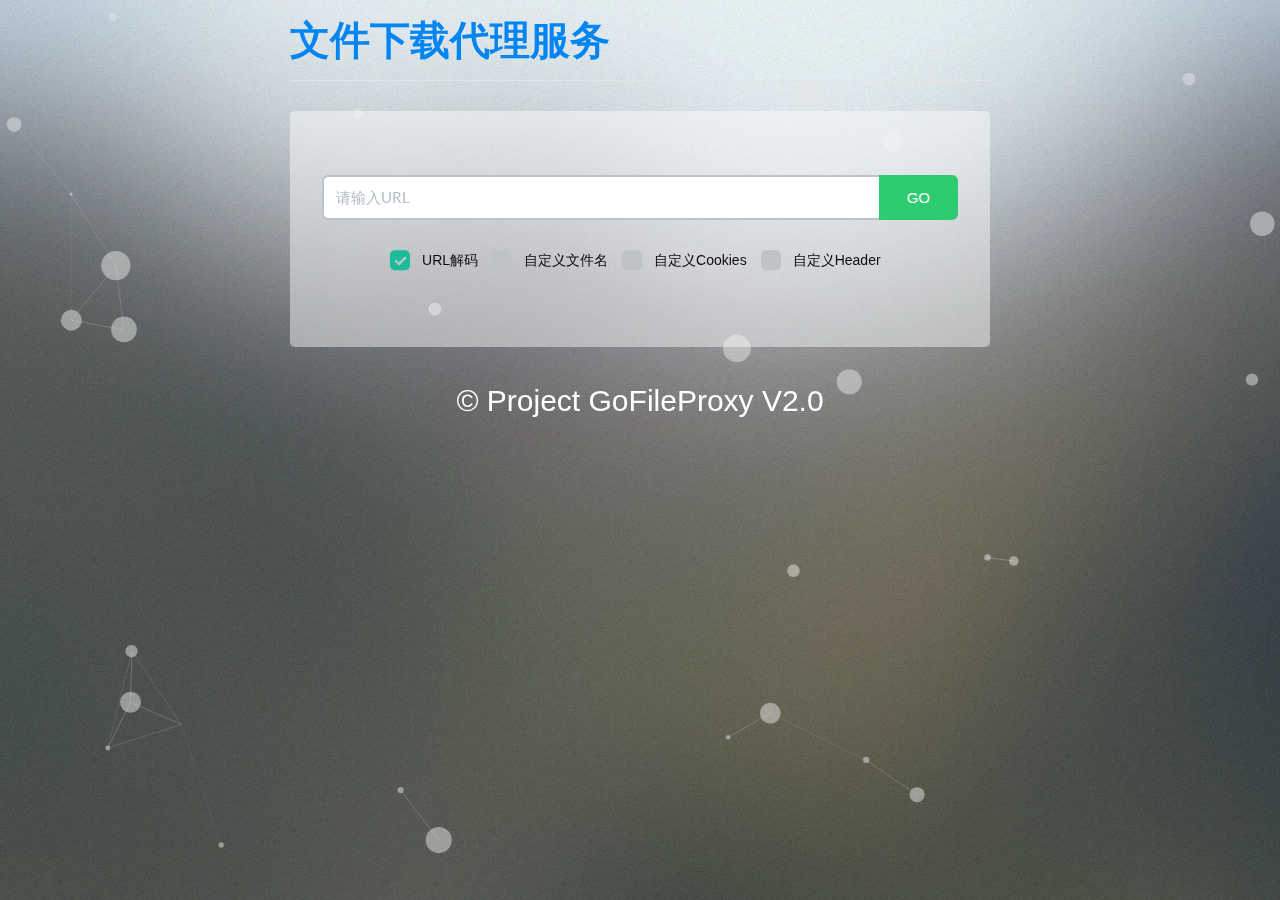
==== www/index.html @ a2aefd6e "first" ====
<!DOCTYPE html>
<html lang="zh">
<head>
<meta charset="UTF-8">
<meta http-equiv="X-UA-Compatible" content="IE=edge,chrome=1"> 
<meta name="viewport" content="width=device-width, initial-scale=1.0">
<title>文件下载代理服务</title>
<link type="favicon" rel="shortcut icon" href="favicon.ico" />

<!-- Loading Bootstrap -->
<link href="css/bootstrap.min.css" rel="stylesheet">
<!-- Loading Flat UI Pro -->
<link href="css/flat-ui.min.css" rel="stylesheet">
<link href="css/style.css" rel="stylesheet">
<!-- Loading jquery -->
<script src="js/jquery-1.11.0.min.js" type="text/javascript"></script>
<script>
	String.prototype.startWith = function(str) {     
		var reg = new RegExp("^"+str);     
		return reg.test(this);        
	}
	String.prototype.endWith = function(str) {     
		var reg = new RegExp(str + "$");     
		return reg.test(this);        
	}
	function isEmpty(obj){
		if(typeof obj == "undefined" || obj == null || obj == ""){
			return true;
		}else{
			return false;
		}
	}

	headerData2Json = function() {
		var json = [];
		$("#mytable > tbody").find("tr").each(function() {
			var tdArr = $(this).children();
			var key = tdArr.eq(0).find('input').val();
			var value = tdArr.eq(1).find('input').val();

       		var j = {};
			if (!isEmpty(key) && !isEmpty(value)) {
				j[key] = value;
				json.push(j);
			}
		});
		return JSON.stringify(json);
	}

	getToken = function(url, name, cookie, header, callback) {
		var postdata = {}

		postdata.url = url;
		if (!isEmpty(name))
			postdata.filename = name;
		if (!isEmpty(cookie))
			postdata.cookie = cookie;	
		if (!isEmpty(header) && header != "[]")
			postdata.headers = header;	

		postdata.urldecode = $('#checkbox-urldecode').prop('checked');
  		$.ajax({
			url: '/api/getToken',
			type: 'POST',
			data: JSON.stringify(postdata),
			async: false,
			success: function (json) {
				if (json.code != 0) { //出错的时候
					callback.error(json.message);
				} else { 
					callback.success(json);
				}
			},
			error: function (data) {
				callback.error("服务器内部错误");
			}
    	});
  	}

	showFailed = function(msg) {
		$('#alert-failed').show(400);
		$('#failed-msg').text(msg);
		setTimeout("$('#alert-failed').hide(400)","2000");
  	}
</script>
</head>
<body>
	<div id="box"></div>
	<div class="container">
	<div class="header clearfix">
	  <h3 class="title">文件下载代理服务</h3>
	</div>

	<div class="jumbotron">
		<div class="form-group form-group-search">
		  <div class="input-group">
		  	<input type="search" class="form-control" id="search" placeholder="请输入URL">
		    <span id="query-btn" class="input-group-addon search-btn btn btn-success">GO</span>
			</div>
		</div>

		<div id="alert-failed" class="alert alert-danger">
			<strong id="failed-msg"></strong>
		</div>

		<div id="result-info" class="alert alert-success">
			<strong>下载地址: </strong><a target="_blank" id="result-url"></a><br/>
			<strong>创建时间: </strong><b id="result-create"></b><br/>
			<strong>过期时间: </strong><b id="result-expire"></b>
		</div>

		<div id="check-group">
			<label class="checkbox" for="checkbox-urldecode">
					<input type="checkbox" value="" id="checkbox-urldecode" data-toggle="checkbox" class="custom-checkbox"><span class="icons"><span class="icon-unchecked"></span><span class="icon-checked"></span></span>
					URL解码
			</label>&nbsp;&nbsp;
			<label class="checkbox" for="checkbox-name">
					<input type="checkbox" value="" id="checkbox-name" data-toggle="checkbox" class="custom-checkbox"><span class="icons"><span class="icon-unchecked"></span><span class="icon-checked"></span></span>
					自定义文件名
			</label>&nbsp;&nbsp;
			<label class="checkbox" for="checkbox-cookie">
					<input type="checkbox" value="" id="checkbox-cookie" data-toggle="checkbox" class="custom-checkbox"><span class="icons"><span class="icon-unchecked"></span><span class="icon-checked"></span></span>
					自定义Cookies
			</label>&nbsp;&nbsp;
			<label class="checkbox" for="checkbox-header">
					<input type="checkbox" value="" id="checkbox-header" data-toggle="checkbox" class="custom-checkbox"><span class="icons"><span class="icon-unchecked"></span><span class="icon-checked"></span></span>
					自定义Header
			</label>&nbsp;&nbsp;
			
		</div>

		<div id="input-group-custom">
			<input type="search" class="form-control" id="input-name" placeholder="请输入自定义文件名">
			<input type="search" class="form-control" id="input-cookie" placeholder="请输入自定义Cookies">
		</div>

		<div id="custom-header-group" class="row">
			<div class="col-md-12" style="padding:2em 0;">
				<div class="table-responsive">
					<table class="table table-bordered table-striped" id="mytable">
						<thead>
							<tr>
							<th>自定义HEADER键</th>
							<th>自定义HEADER值</th>
							</tr>
						</thead>
						<tbody>
						</tbody>
					</table>
				</div>
			</div>
			<div class="col-md-12"  style="padding-bottom:2em;">
				<button class="btn btn-info" id="add"></i>添加自定义HEADER</button>
			</div>
		</div>
		<!--<div id="detail">
			
		</div> -->
	</div>
	<script>
	$(document).ready(function () {
		$('#input-group-custom > input').hide();
		$('#checkbox-urldecode').prop("checked",true);

		$('#query-btn').click(function() {
			var url = $('#search').val();
			if (url == "" || url == "http://" || url == "https://") {
				showFailed("请输入URL！");
				return;
			}

			if (!url.startsWith("http://") && !url.startsWith("https://")) {
				showFailed("请输入正确的URL！ URL以 \"http://\" 或 \"https://\" 开头");
				return;
			}

			$('#result-info').hide('500');
			
			var name = "";
			var cookie = "";
			var header = "";
			if ($('#checkbox-name').prop('checked')) {
				var text = $('#input-name').val()
				if (isEmpty(text)) {
					$('#checkbox-name').prop('checked', false);
					$('#checkbox-name').trigger("change");
				} else
					name = text;

			} else {
				var a = url.lastIndexOf('/');
				if (a != -1 && url.indexOf('.', a) != -1)
					name = url.substring(a + 1, url.length);
			}


			if ($('#checkbox-cookie').prop('checked')) {
				var text = $('#input-cookie').val()
				if (isEmpty(text)) {
					$('#checkbox-cookie').prop('checked', false);
					$('#checkbox-cookie').trigger("change");
				} else
					cookie = text;

			}

			if ($('#checkbox-header').prop('checked')) {
				var headers = headerData2Json();
				if (isEmpty(headers) || headers == "[]") {
					$('#checkbox-header').prop('checked', false);
					$('#checkbox-header').trigger("change");
				} else
					header = headers;

			}

			getToken(url, name, $('#input-cookie').val(), headerData2Json(), {
				success: function(result) {
					console.log(result);
					//window.open("/api/proxy.do?token=" + result);
					$('#result-info').show('500');

					var url = window.location.protocol+"//"+window.location.host+"/api/download/"+result.token;
					var fn = result.data.FileName;
					console.log("fn -> " + fn);
					$('#result-url').attr('href', url);
					$('#result-url').text(url);

					ts2Date = function(timestamp) {
						d = new Date(timestamp * 1000);
						return d.toLocaleDateString().replace(/\//g, "-") + " " + d.toTimeString().substr(0, 8);
					}

					$('#result-create').text(ts2Date(result.data.StartTimeStamp));
					$('#result-expire').text(ts2Date(result.data.ExpireTimeStamp));
					
		  		}, 
		  		error: function(msg) {
		  			showFailed(msg);
		  		}
			});
		});
		$('#checkbox-name').change(function() {
			var checked = $(this).prop('checked');
			if (checked) {
				$('#input-name').show();
			} else {
				$('#input-name').hide();
			}
		});
		$('#checkbox-cookie').change(function() {
			var checked = $(this).prop('checked');
			if (checked) {
				$('#input-cookie').show();
			} else {
				$('#input-cookie').hide();
			}
		});
		$('#checkbox-header').change(function() {
			var checked = $(this).prop('checked');
			if (checked) {
				$('#custom-header-group').show();
			} else {
				$('#custom-header-group').hide();
			}
		});
	});
	</script>
	<!-- particle scripts -->
	<script src="js/particles.js"></script>
	<script src="js/app.js"></script>
	<!--<script src="https://cdn.bootcss.com/flat-ui/2.2.2/js/flat-ui.min.js" type="text/javascript"></script>-->
	
	<script type="text/javascript" src="js/bootstable.js"></script>
	<script type="text/javascript">
		$('#mytable').SetEditable({
			$addButton: $('#add')
		});
	</script>
  <p class="lead copyright">Project GoFileProxy V2.0</p>
</div>
</body>
</html>
---- www/css/style.css ----
﻿/* Space out content a bit */

body {
  padding-top: 20px;
  padding-bottom: 20px;
  color: #0c0c0c;
  font-weight: 500;
  font-size: 1.05em;
  font-family: "Microsoft YaHei","Segoe UI", "Lucida Grande", Helvetica, Arial,sans-serif, FreeSans, Arimo;
}
#box {
  width: 100%; 
  height: 100%; 
  position: fixed; 
  top: 0; 
  left: 0; 
  right: 0; 
  bottom: 0; 
  z-index: -1;
  background-attachment: fixed,             fixed;
  background-image: url("../img/overlay.png"), url("../img/bg.jpg");
  background-size: auto,              cover;
}
a{text-decoration: none;outline: none;
/*a:hover,a:focus{color:#74777b;}*/
}

/* Everything but the jumbotron gets side spacing for mobile first views */

.header, .marketing, .footer {
  padding-right: 15px;
  padding-left: 15px;
}

/* Custom page header */

.header {
  padding-bottom: 20px;
  border-bottom: 1px solid #e5e5e5;
}

/* Make the masthead heading the same height as the navigation */

.header h3 {
  margin-top: 0;
  margin-bottom: 0;
  line-height: 40px;
}

/* Custom page footer */

.footer {
  padding-top: 19px;
  color: #777;
  border-top: 1px solid #0285f0;
}

/* Customize container */

@media (min-width: 768px) {
  .container {
    max-width: 730px;
  }
}
.container-narrow > hr {
  margin: 30px 0;
}

/* Main marketing message and sign up button */

.jumbotron {
  text-align: center;
  background: rgba(255,255,255,0.45);
  /*box-shadow: #fff 0px 0px 30px 0px ;*/
}

.jumbotron p {
  color: #0285f0;
}

p.jumbotron > a {
  color: #0285f0;
}


/* Supporting marketing content */

.marketing {
  margin: 40px 0;
}
.marketing p + h4 {
  margin-top: 28px;
}

/* Responsive: Portrait tablets and up */

@media screen and (min-width: 768px) {
  /* Remove the padding we set earlier */
  .header, .marketing, .footer {
    padding-right: 0;
    padding-left: 0;
  }
  /* Space out the masthead */
  .header {
    margin-bottom: 30px;
  }
  /* Remove the bottom border on the jumbotron for visual effect */
  .jumbotron {
    border-bottom: 0;
  }
}

.form-group-search{
  position: relative;
}

.search-result {
  width: 360px;
  border: 1px solid #A4A4A4;
  position: absolute;
  top: 117px;
  left: 0px;
  background: #fff;
  z-index: 1;
}
.search-result h4 {
  color: #fff;
  background: #5cb85c;
  padding: 4px 10px;
  margin: 0;
  font-size: 14px;
}
.search-result ul{
  padding: 0px;
  list-style: none;
}
.search-result li {
  border-bottom: 1px solid #A4A4A4;
}
.search-result li:last-of-type {
  border: 0 none;
}
.search-result li a {
  display: block;
  padding: 6px 10px;
  font-size: 12px;
  color: #0285f0;
}
mark{
  color: #337ab7;
  font-size: 16px;
  font-weight: bold;
}
.search-result li a:hover {
  background: #ccc;
  color: #0285f0;
}
.search-result ul {
  margin: 0;
}
.lead {
  text-align: center;
}
#ip-wrapper {
  padding-top: 45px;
}

.search-btn{
    padding-left: 26px; 
    padding-right: 26px;
    cursor: pointer;
    margin-left: -2px;
    background-color: #2ecc71;
    border-color: #2ecc71;
}
#search {
  height: 45px;
}
code {
    padding: 2px 4px;
    color: #d14;
    background-color: #f7f7f9;
    border: 1px solid #e1e1e8;
    font-family: "Microsoft YaHei","Segoe UI", "Lucida Grande", Helvetica, Arial,sans-serif, FreeSans, Arimo;
}
a {
  color: #0285f0;
}
a:hover {
  color: #045AFF;
}

.copyright {
  color: #fff;
}
.copyright:before {
  content: "© ";
}
.title {
  color: #0285f0;
}
#detail {
  margin-top: 30px;
}
#detail > p {
  text-align: left;
}
#custom-header-group {
  display:none;
}
#input-group-custom > input {
  margin-top: 15px;
  display:none;
}

#alert-failed {
  display: none;
}

#result-info {
  display: none;
  text-align: left;
}
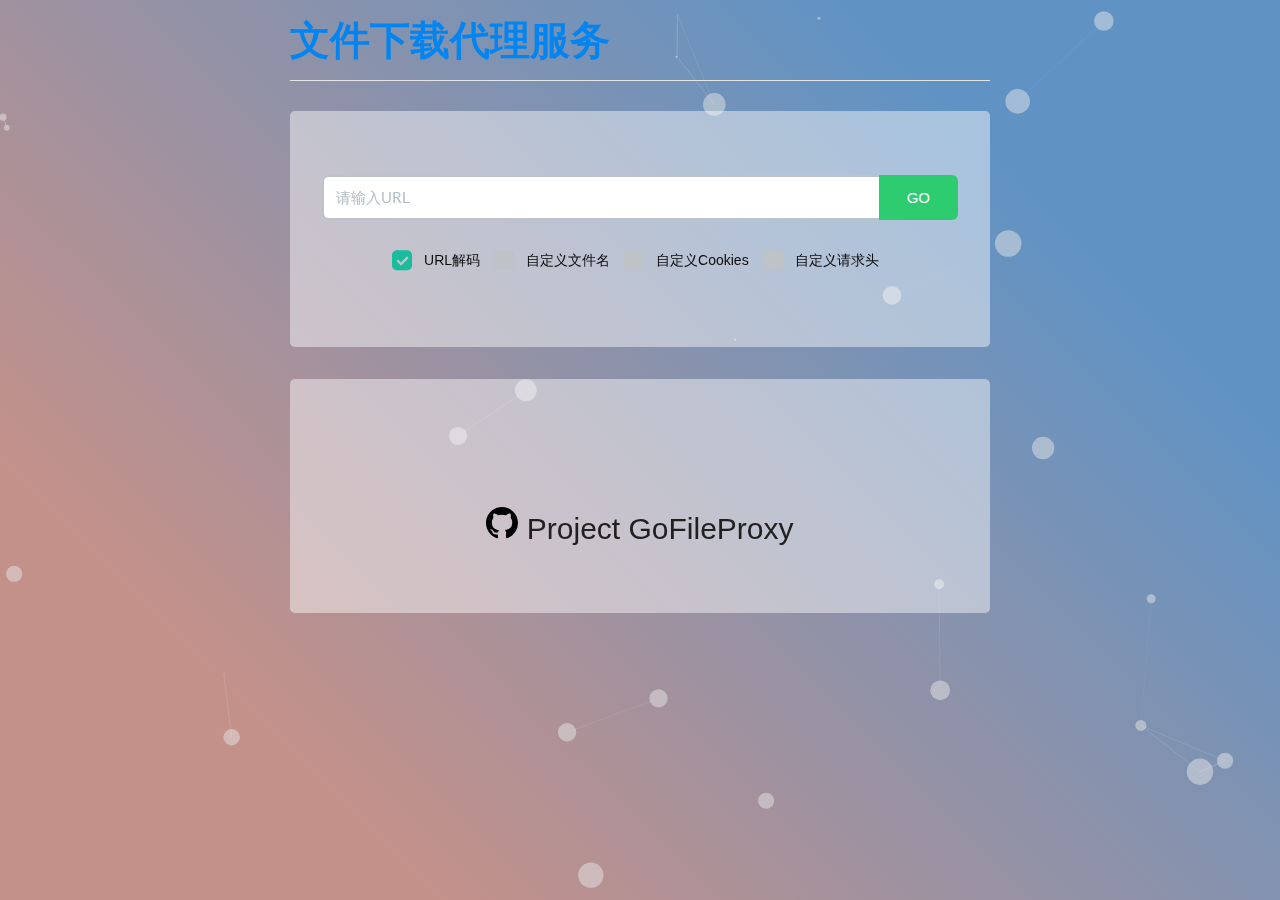
==== commit 0d93b578: "add the captcha" ====
--- a/www/index.html
+++ b/www/index.html
@@ -14,6 +14,7 @@
 <link href="css/style.css" rel="stylesheet">
 <!-- Loading jquery -->
 <script src="js/jquery-1.11.0.min.js" type="text/javascript"></script>
+<script src="https://cdn.staticfile.org/twitter-bootstrap/3.3.7/js/bootstrap.min.js"></script>
 <script>
 	String.prototype.startWith = function(str) {     
 		var reg = new RegExp("^"+str);     
@@ -51,6 +52,8 @@
 		var postdata = {}
 
 		postdata.url = url;
+		postdata.verify = $('#verify-value').val();
+
 		if (!isEmpty(name))
 			postdata.filename = name;
 		if (!isEmpty(cookie))
@@ -60,7 +63,7 @@
 
 		postdata.urldecode = $('#checkbox-urldecode').prop('checked');
   		$.ajax({
-			url: '/api/getToken',
+			url: '/api/token/generate',
 			type: 'POST',
 			data: JSON.stringify(postdata),
 			async: false,
@@ -85,19 +88,42 @@
 </script>
 </head>
 <body>
+	
 	<div id="box"></div>
 	<div class="container">
 	<div class="header clearfix">
 	  <h3 class="title">文件下载代理服务</h3>
 	</div>
+	
+	<div class="modal fade modalIndex" id="captchaModal"  role="dialog">
+		<div class="modal-dialog" role="document">
+			<div class="modal-content">
+				<div class="modal-header">
+					<h4 class="modal-title" id="myModalLabel">输入验证码</h4>
+				</div>
+				<div class="modal-body">
+					<div class="input-group">
+						<img id="verify-img" onclick='$("#verify-img").attr("src", "/api/captcha/image?_="+new Date().getTime()); '>
+						<input type="search" class="form-control" id="verify-value" placeholder="请输入验证码">
+					</div>
+				</div>
+				<div class="modal-footer">
+					<button type="button" class="btn btn-default" data-dismiss="modal">关闭</button>
+					<button id="query-btn" type="button" class="btn btn-primary">确认</button>
+				</div>
+			</div>
+		</div>
+	</div>
 
 	<div class="jumbotron">
+			
 		<div class="form-group form-group-search">
 		  <div class="input-group">
 		  	<input type="search" class="form-control" id="search" placeholder="请输入URL">
-		    <span id="query-btn" class="input-group-addon search-btn btn btn-success">GO</span>
+		    <span id="go-button" class="input-group-addon search-btn btn btn-success">GO</span>
 			</div>
 		</div>
+		
 
 		<div id="alert-failed" class="alert alert-danger">
 			<strong id="failed-msg"></strong>
@@ -124,7 +150,7 @@
 			</label>&nbsp;&nbsp;
 			<label class="checkbox" for="checkbox-header">
 					<input type="checkbox" value="" id="checkbox-header" data-toggle="checkbox" class="custom-checkbox"><span class="icons"><span class="icon-unchecked"></span><span class="icon-checked"></span></span>
-					自定义Header
+					自定义请求头
 			</label>&nbsp;&nbsp;
 			
 		</div>
@@ -157,12 +183,17 @@
 			
 		</div> -->
 	</div>
+		
 	<script>
 	$(document).ready(function () {
+		$.get("/api/ver",function(data,status){
+			$('#ver').html(data.version);
+    	});
+
 		$('#input-group-custom > input').hide();
 		$('#checkbox-urldecode').prop("checked",true);
 
-		$('#query-btn').click(function() {
+		$('#go-button').click(function() { 
 			var url = $('#search').val();
 			if (url == "" || url == "http://" || url == "https://") {
 				showFailed("请输入URL！");
@@ -174,7 +205,22 @@
 				return;
 			}
 
+			$('#verify-value').val('');
+			$('#captchaModal').modal('show');
+			$("#verify-img").attr("src", "/api/captcha/image?_="+new Date().getTime()); 
+		});
+
+		$('#query-btn').click(function() { 
+			var verifyCode = $('#verify-value').val();
+			if (verifyCode.length != 4) {
+				alert("验证码长度必须为4位");
+				return;
+			}
+			$('#captchaModal').modal('hide');
+
 			$('#result-info').hide('500');
+
+			var url = $('#search').val();
 			
 			var name = "";
 			var cookie = "";
@@ -277,7 +323,13 @@
 			$addButton: $('#add')
 		});
 	</script>
-  <p class="lead copyright">Project GoFileProxy V2.0</p>
+	<div id="footer" class="jumbotron">
+		<iframe frameborder="no" border="0" marginwidth="0" marginheight="0" width="65%" height=86 src="//music.163.com/outchain/player?type=2&id=496869422&auto=0&height=66"></iframe>
+		<p class="lead copyright">
+			<svg class="octicon octicon-mark-github v-align-middle" height="32" viewBox="0 0 16 16" version="1.1" width="32" aria-hidden="true"><path fill-rule="evenodd" d="M8 0C3.58 0 0 3.58 0 8c0 3.54 2.29 6.53 5.47 7.59.4.07.55-.17.55-.38 0-.19-.01-.82-.01-1.49-2.01.37-2.53-.49-2.69-.94-.09-.23-.48-.94-.82-1.13-.28-.15-.68-.52-.01-.53.63-.01 1.08.58 1.23.82.72 1.21 1.87.87 2.33.66.07-.52.28-.87.51-1.07-1.78-.2-3.64-.89-3.64-3.95 0-.87.31-1.59.82-2.15-.08-.2-.36-1.02.08-2.12 0 0 .67-.21 2.2.82.64-.18 1.32-.27 2-.27.68 0 1.36.09 2 .27 1.53-1.04 2.2-.82 2.2-.82.44 1.1.16 1.92.08 2.12.51.56.82 1.27.82 2.15 0 3.07-1.87 3.75-3.65 3.95.29.25.54.73.54 1.48 0 1.07-.01 1.93-.01 2.2 0 .21.15.46.55.38A8.013 8.013 0 0016 8c0-4.42-3.58-8-8-8z"></path></svg>
+			<a target="_blank" href="https://github.com/bncfbb/GoFileProxy2">Project GoFileProxy <strong id="ver"></strong></a>
+		</p>
+	</div>
 </div>
 </body>
 </html>--- a/www/css/style.css
+++ b/www/css/style.css
@@ -17,9 +17,16 @@
   right: 0; 
   bottom: 0; 
   z-index: -1;
-  background-attachment: fixed,             fixed;
-  background-image: url("../img/overlay.png"), url("../img/bg.jpg");
-  background-size: auto,              cover;
+color: white;
+            background-color: #c4918a !important;
+            background-image: url(""), -moz-linear-gradient(45deg, #c4918a 20%, #6093c4 80%);
+            background-image: url(""), -webkit-linear-gradient(45deg, #c4918a 20%, #6093c4 80%);
+            background-image: url(""), -ms-linear-gradient(45deg, #c4918a 20%, #6093c4 80%);
+            background-image: url(""), linear-gradient(45deg, #c4918a 20%, #6093c4 80%);
+            background-size: 100px 100px, cover, cover;
+            background-position: top left, center center, bottom center;
+            background-attachment: fixed, fixed, fixed;
+
 }
 a{text-decoration: none;outline: none;
 /*a:hover,a:focus{color:#74777b;}*/
@@ -192,10 +199,16 @@
 
 .copyright {
   color: #fff;
-}
-.copyright:before {
-  content: "© ";
-}
+  text-align: center;
+}
+
+.copyright a {
+  color: #202020;
+}
+.copyright a:hover {
+  color: #045AFF;
+}
+
 .title {
   color: #0285f0;
 }
@@ -222,3 +235,19 @@
   text-align: left;
 }
 
+.modal-open .modal-backdrop {
+  opacity: 0.6 !important;
+}
+  
+.modal-open .modal {
+  opacity: 1.0 !important;
+}
+
+.modal.fade.in{
+  margin-top:90px;  
+}
+
+#footer {
+  padding: 2rem 1rem !important;
+  text-align:center;
+}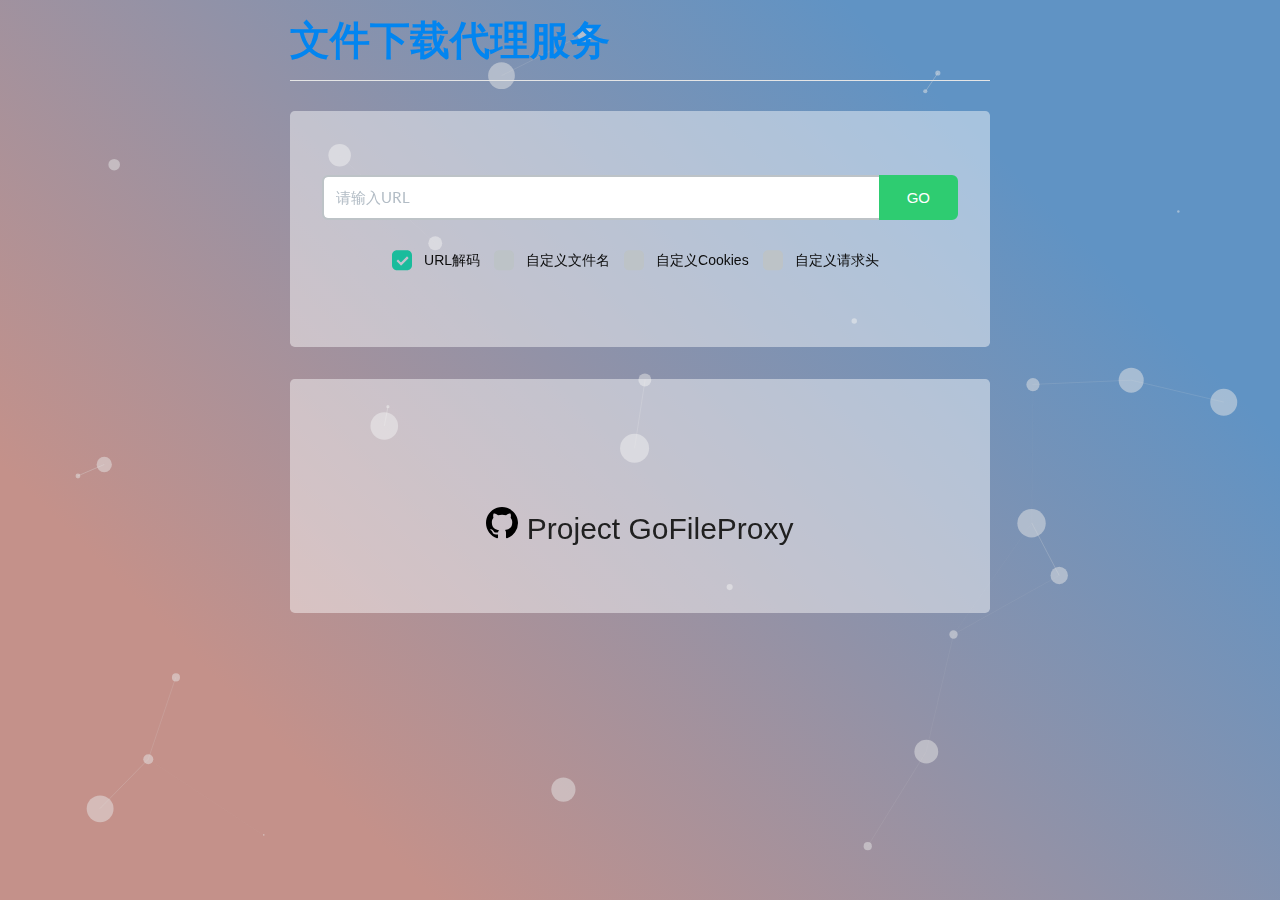
==== commit 57ad0d7b: "rebuild code" ====
--- a/www/index.html
+++ b/www/index.html
@@ -14,7 +14,7 @@
 <link href="css/style.css" rel="stylesheet">
 <!-- Loading jquery -->
 <script src="js/jquery-1.11.0.min.js" type="text/javascript"></script>
-<script src="https://cdn.staticfile.org/twitter-bootstrap/3.3.7/js/bootstrap.min.js"></script>
+<script src="js/bootstrap.min.js"></script>
 <script>
 	String.prototype.startWith = function(str) {     
 		var reg = new RegExp("^"+str);     
@@ -233,11 +233,11 @@
 				} else
 					name = text;
 
-			} else {
+			} /*else {
 				var a = url.lastIndexOf('/');
 				if (a != -1 && url.indexOf('.', a) != -1)
 					name = url.substring(a + 1, url.length);
-			}
+			}*/
 
 
 			if ($('#checkbox-cookie').prop('checked')) {
@@ -262,12 +262,11 @@
 
 			getToken(url, name, $('#input-cookie').val(), headerData2Json(), {
 				success: function(result) {
-					console.log(result);
-					//window.open("/api/proxy.do?token=" + result);
 					$('#result-info').show('500');
 
-					var url = window.location.protocol+"//"+window.location.host+"/api/download/"+result.token;
+					var url = window.location.protocol+"//"+window.location.host+"/api/stream/"+result.token;
 					var fn = result.data.FileName;
+
 					console.log("fn -> " + fn);
 					$('#result-url').attr('href', url);
 					$('#result-url').text(url);
@@ -277,8 +276,8 @@
 						return d.toLocaleDateString().replace(/\//g, "-") + " " + d.toTimeString().substr(0, 8);
 					}
 
-					$('#result-create').text(ts2Date(result.data.StartTimeStamp));
-					$('#result-expire').text(ts2Date(result.data.ExpireTimeStamp));
+					$('#result-create').text(ts2Date(result.data.generate_timestamp));
+					$('#result-expire').text(ts2Date(result.data.expire_timestamp));
 					
 		  		}, 
 		  		error: function(msg) {
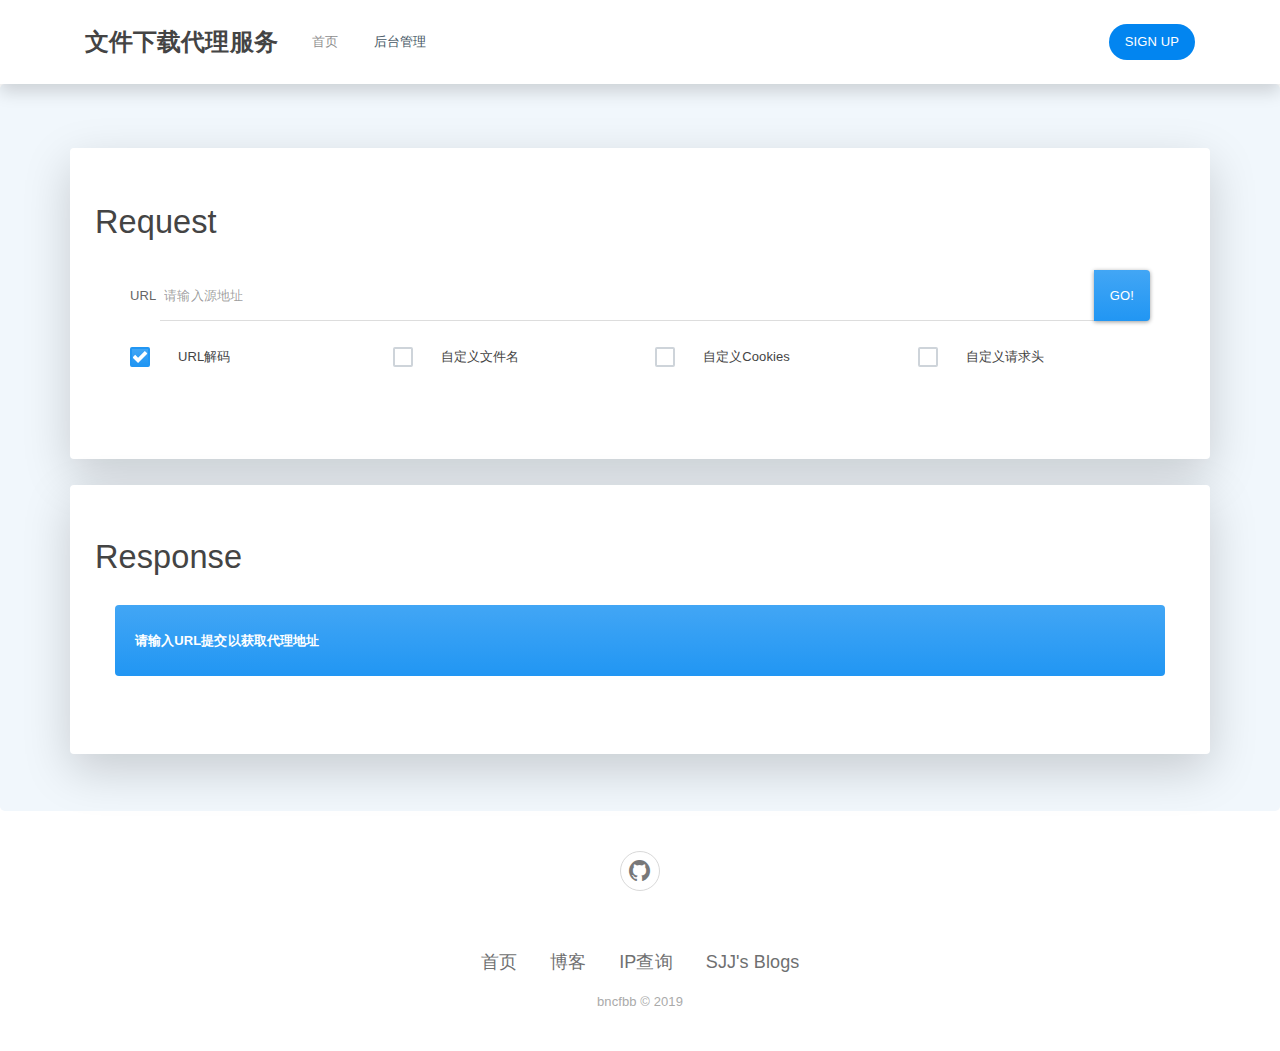
==== commit 74618ef5: "change new UI" ====
--- a/www/index.html
+++ b/www/index.html
@@ -1,334 +1,135 @@
 <!DOCTYPE html>
-<html lang="zh">
+<html>
+
 <head>
-<meta charset="UTF-8">
-<meta http-equiv="X-UA-Compatible" content="IE=edge,chrome=1"> 
-<meta name="viewport" content="width=device-width, initial-scale=1.0">
-<title>文件下载代理服务</title>
-<link type="favicon" rel="shortcut icon" href="favicon.ico" />
+    <meta charset="utf-8">
+    <meta name="viewport" content="width=device-width, initial-scale=1.0, shrink-to-fit=no">
+    <title>GoFileProxy</title>
+    <link rel="stylesheet" href="assets/bootstrap/css/bootstrap.min.css?h=9a4bb7abab22a28dd503fe4a6a32bd1a">
+    <link rel="stylesheet" href="assets/css/fonts.css">
+    <link rel="stylesheet" href="assets/fonts/ionicons.min.css">
+    <link rel="stylesheet" href="assets/css/animate.min.css">
+    <link rel="stylesheet" href="assets/css/styles.min.css?h=8c0c20774141980002f27202d0630cf9">
+</head>
 
-<!-- Loading Bootstrap -->
-<link href="css/bootstrap.min.css" rel="stylesheet">
-<!-- Loading Flat UI Pro -->
-<link href="css/flat-ui.min.css" rel="stylesheet">
-<link href="css/style.css" rel="stylesheet">
-<!-- Loading jquery -->
-<script src="js/jquery-1.11.0.min.js" type="text/javascript"></script>
-<script src="js/bootstrap.min.js"></script>
-<script>
-	String.prototype.startWith = function(str) {     
-		var reg = new RegExp("^"+str);     
-		return reg.test(this);        
-	}
-	String.prototype.endWith = function(str) {     
-		var reg = new RegExp(str + "$");     
-		return reg.test(this);        
-	}
-	function isEmpty(obj){
-		if(typeof obj == "undefined" || obj == null || obj == ""){
-			return true;
-		}else{
-			return false;
-		}
-	}
+<body>
+    <div>
+        <nav class="navbar navbar-light navbar-expand-md shadow navigation-clean-button">
+            <div class="container"><a class="navbar-brand" href="#">文件下载代理服务</a><button data-toggle="collapse" class="navbar-toggler" data-target="#navcol-1"><span class="sr-only">Toggle navigation</span><span class="navbar-toggler-icon"></span></button>
+                <div class="collapse navbar-collapse"
+                    id="navcol-1">
+                    <ul class="nav navbar-nav mr-auto">
+                        <li class="nav-item" role="presentation"><a class="nav-link active" href="#">首页</a></li>
+                        <li class="nav-item" role="presentation"><a class="nav-link" href="admin/login.html">后台管理</a></li>
+                    </ul><span class="navbar-text actions"> <a class="btn btn-light action-button" role="button" href="#">Sign Up</a></span></div>
+            </div>
+        </nav>
+    </div>
+    <div class="jumbotron" id="jum"><a class="d-none" id="link-goto-response" href="#card-response">Link</a>
+        <div class="card shadow-lg container" style="padding: 0px;padding-top: 55px;padding-right: 25px;padding-bottom: 42px;padding-left: 25px;">
+            <h1>Request</h1>
+            <div class="card-body">
+                <div class="container">
+                    <div class="input-group">
+                        <div class="input-group-prepend"><span class="input-group-text">URL</span></div><input class="form-control" type="url" id="input-url" placeholder="请输入源地址">
+                        <div class="input-group-append"><button class="btn btn-primary" id="btn-go" type="button">Go!</button></div>
+                    </div>
+                </div>
+                <div class="container" id="check-group">
+                    <div class="row">
+                        <div class="col">
+                            <div class="form-check custom-control custom-checkbox"><input class="form-check-input custom-control-input" type="checkbox" id="formCheck-urldecode"><label class="form-check-label custom-control-label" for="formCheck-urldecode">URL解码<br></label></div>
+                        </div>
+                        <div class="col">
+                            <div class="form-check custom-control custom-checkbox"><input class="form-check-input custom-control-input" type="checkbox" id="formCheck-filename"><label class="form-check-label custom-control-label" for="formCheck-filename">自定义文件名<br></label></div>
+                        </div>
+                        <div class="col">
+                            <div class="form-check custom-control custom-checkbox"><input class="form-check-input custom-control-input" type="checkbox" id="formCheck-cookies"><label class="form-check-label custom-control-label" for="formCheck-cookies">自定义Cookies<br></label></div>
+                        </div>
+                        <div class="col">
+                            <div class="form-check custom-control custom-checkbox"><input class="form-check-input custom-control-input" type="checkbox" id="formCheck-header"><label class="form-check-label custom-control-label" for="formCheck-header">自定义请求头<br></label></div>
+                        </div>
+                    </div>
+                </div>
+                <div class="container bounce animated custom" id="custom-filename">
+                    <div class="input-group">
+                        <div class="input-group-prepend"><span class="input-group-text">自定义文件名 &nbsp;</span></div><input class="form-control" type="text" id="input-name" placeholder="请输入内容">
+                        <div class="input-group-append"></div>
+                    </div>
+                </div>
+                <div class="container bounce animated custom" id="custom-cookie">
+                    <div class="input-group">
+                        <div class="input-group-prepend"><span class="input-group-text">自定义Cookies</span></div><input class="form-control" type="text" id="input-cookie" placeholder="请输入内容">
+                        <div class="input-group-append"></div>
+                    </div>
+                </div>
+                <div class="container text-center bounce animated custom" id="custom-header">
+                    <div class="input-group">
+                        <div class="input-group-prepend"><span class="input-group-text">自定义请求头</span></div><input class="form-control header-key" type="text" placeholder="请输入Key"><input class="form-control header-value" type="text" placeholder="请输入Value">
+                        <div class="input-group-append"><button class="btn btn-danger" type="button" disabled="">删除</button></div>
+                    </div><button class="btn btn-success" id="custom-header-add" type="button" style="margin-top: 3em;">增加自定义请求头</button></div>
+            </div>
+        </div>
+        <div class="card shadow-lg container" id="card-response" style="padding: 0px;padding-top: 53px;padding-right: 25px;padding-bottom: 42px;padding-left: 25px;margin-top: 2em;margin-bottom: -7px;">
+            <h1>Response</h1>
+            <div class="card-body">
+                <div class="alert alert-primary bounce animated" role="alert" id="response-box">
+                    <p id="response-alert" style="margin-top: 14px;"><strong>请输入URL提交以获取代理地址<br></strong></p>
+                    <div id="response-result">
+                        <p style="margin-top: 20px;"><strong>代理地址：</strong><a class="alert-link" id="result-url" href="#" target="_blank">Link</a></p>
+                        <p><strong>创建时间：</strong><a class="alert-link" id="result-create" href="#">Link</a></p>
+                        <p><strong>过期时间：</strong><a class="alert-link" id="result-expire" href="#">Link</a></p>
+                    </div>
+                </div>
+            </div>
+        </div>
+    </div>
+    <div class="footer-basic">
+        <footer>
+            <div class="social"><a href="https://github.com/bncfbb/GoFileProxy2"><i class="icon ion-social-github"></i></a>
+                <p class="text-center" id="version"></p>
+            </div>
+            <ul class="list-inline">
+                <li class="list-inline-item"><a href="/">首页</a></li>
+                <li class="list-inline-item"><a href="#">博客</a></li>
+                <li class="list-inline-item"><a href="#">IP查询</a></li>
+                <li class="list-inline-item"><a href="#">SJJ's Blogs</a></li>
+            </ul>
+            <p class="copyright">bncfbb © 2019</p>
+        </footer>
+    </div>
+    <div class="modal fade" role="dialog" tabindex="-1" id="modal-captcha">
+        <div class="modal-dialog" role="document">
+            <div class="modal-content">
+                <div class="modal-header">
+                    <h4 class="modal-title">验证</h4><button type="button" class="close" data-dismiss="modal" aria-label="Close"><span aria-hidden="true">×</span></button></div>
+                <div class="modal-body">
+                    <div class="form-group input-group"><img id="verify-img" src=""><input type="text" id="verify-value" class="form-control" placeholder="输入验证码">
+                        <div class="input-group">
+                            <div class="input-group-prepend"></div>
+                            <div class="input-group-append"></div>
+                        </div>
+                    </div>
+                </div>
+                <div class="modal-footer"><button class="btn btn-light" type="button" data-dismiss="modal">关闭</button><button class="btn btn-primary" id="btn-submit" type="button">提交</button></div>
+            </div>
+        </div>
+    </div>
+    <div class="modal fade" role="dialog" tabindex="-1" id="modal-alert">
+        <div class="modal-dialog" role="document">
+            <div class="modal-content">
+                <div class="modal-header">
+                    <h4 class="modal-title">提示</h4><button type="button" class="close" data-dismiss="modal" aria-label="Close"><span aria-hidden="true">×</span></button></div>
+                <div class="modal-body">
+                    <p id="alert-string">The content of your modal.</p>
+                </div>
+                <div class="modal-footer"><button class="btn btn-primary" type="button" data-dismiss="modal">确定</button></div>
+            </div>
+        </div>
+    </div>
+    <script src="assets/js/jquery.min.js?h=1dd785e1de9a32e236b624ae268bb803"></script>
+    <script src="assets/bootstrap/js/bootstrap.min.js?h=63715b63ee49d5fe4844c2ecae071373"></script>
+    <script src="assets/js/script.min.js?h=cc3f567f6ded20a5154eec1637a83c52"></script>
+</body>
 
-	headerData2Json = function() {
-		var json = [];
-		$("#mytable > tbody").find("tr").each(function() {
-			var tdArr = $(this).children();
-			var key = tdArr.eq(0).find('input').val();
-			var value = tdArr.eq(1).find('input').val();
-
-       		var j = {};
-			if (!isEmpty(key) && !isEmpty(value)) {
-				j[key] = value;
-				json.push(j);
-			}
-		});
-		return JSON.stringify(json);
-	}
-
-	getToken = function(url, name, cookie, header, callback) {
-		var postdata = {}
-
-		postdata.url = url;
-		postdata.verify = $('#verify-value').val();
-
-		if (!isEmpty(name))
-			postdata.filename = name;
-		if (!isEmpty(cookie))
-			postdata.cookie = cookie;	
-		if (!isEmpty(header) && header != "[]")
-			postdata.headers = header;	
-
-		postdata.urldecode = $('#checkbox-urldecode').prop('checked');
-  		$.ajax({
-			url: '/api/token/generate',
-			type: 'POST',
-			data: JSON.stringify(postdata),
-			async: false,
-			success: function (json) {
-				if (json.code != 0) { //出错的时候
-					callback.error(json.message);
-				} else { 
-					callback.success(json);
-				}
-			},
-			error: function (data) {
-				callback.error("服务器内部错误");
-			}
-    	});
-  	}
-
-	showFailed = function(msg) {
-		$('#alert-failed').show(400);
-		$('#failed-msg').text(msg);
-		setTimeout("$('#alert-failed').hide(400)","2000");
-  	}
-</script>
-</head>
-<body>
-	
-	<div id="box"></div>
-	<div class="container">
-	<div class="header clearfix">
-	  <h3 class="title">文件下载代理服务</h3>
-	</div>
-	
-	<div class="modal fade modalIndex" id="captchaModal"  role="dialog">
-		<div class="modal-dialog" role="document">
-			<div class="modal-content">
-				<div class="modal-header">
-					<h4 class="modal-title" id="myModalLabel">输入验证码</h4>
-				</div>
-				<div class="modal-body">
-					<div class="input-group">
-						<img id="verify-img" onclick='$("#verify-img").attr("src", "/api/captcha/image?_="+new Date().getTime()); '>
-						<input type="search" class="form-control" id="verify-value" placeholder="请输入验证码">
-					</div>
-				</div>
-				<div class="modal-footer">
-					<button type="button" class="btn btn-default" data-dismiss="modal">关闭</button>
-					<button id="query-btn" type="button" class="btn btn-primary">确认</button>
-				</div>
-			</div>
-		</div>
-	</div>
-
-	<div class="jumbotron">
-			
-		<div class="form-group form-group-search">
-		  <div class="input-group">
-		  	<input type="search" class="form-control" id="search" placeholder="请输入URL">
-		    <span id="go-button" class="input-group-addon search-btn btn btn-success">GO</span>
-			</div>
-		</div>
-		
-
-		<div id="alert-failed" class="alert alert-danger">
-			<strong id="failed-msg"></strong>
-		</div>
-
-		<div id="result-info" class="alert alert-success">
-			<strong>下载地址: </strong><a target="_blank" id="result-url"></a><br/>
-			<strong>创建时间: </strong><b id="result-create"></b><br/>
-			<strong>过期时间: </strong><b id="result-expire"></b>
-		</div>
-
-		<div id="check-group">
-			<label class="checkbox" for="checkbox-urldecode">
-					<input type="checkbox" value="" id="checkbox-urldecode" data-toggle="checkbox" class="custom-checkbox"><span class="icons"><span class="icon-unchecked"></span><span class="icon-checked"></span></span>
-					URL解码
-			</label>&nbsp;&nbsp;
-			<label class="checkbox" for="checkbox-name">
-					<input type="checkbox" value="" id="checkbox-name" data-toggle="checkbox" class="custom-checkbox"><span class="icons"><span class="icon-unchecked"></span><span class="icon-checked"></span></span>
-					自定义文件名
-			</label>&nbsp;&nbsp;
-			<label class="checkbox" for="checkbox-cookie">
-					<input type="checkbox" value="" id="checkbox-cookie" data-toggle="checkbox" class="custom-checkbox"><span class="icons"><span class="icon-unchecked"></span><span class="icon-checked"></span></span>
-					自定义Cookies
-			</label>&nbsp;&nbsp;
-			<label class="checkbox" for="checkbox-header">
-					<input type="checkbox" value="" id="checkbox-header" data-toggle="checkbox" class="custom-checkbox"><span class="icons"><span class="icon-unchecked"></span><span class="icon-checked"></span></span>
-					自定义请求头
-			</label>&nbsp;&nbsp;
-			
-		</div>
-
-		<div id="input-group-custom">
-			<input type="search" class="form-control" id="input-name" placeholder="请输入自定义文件名">
-			<input type="search" class="form-control" id="input-cookie" placeholder="请输入自定义Cookies">
-		</div>
-
-		<div id="custom-header-group" class="row">
-			<div class="col-md-12" style="padding:2em 0;">
-				<div class="table-responsive">
-					<table class="table table-bordered table-striped" id="mytable">
-						<thead>
-							<tr>
-							<th>自定义HEADER键</th>
-							<th>自定义HEADER值</th>
-							</tr>
-						</thead>
-						<tbody>
-						</tbody>
-					</table>
-				</div>
-			</div>
-			<div class="col-md-12"  style="padding-bottom:2em;">
-				<button class="btn btn-info" id="add"></i>添加自定义HEADER</button>
-			</div>
-		</div>
-		<!--<div id="detail">
-			
-		</div> -->
-	</div>
-		
-	<script>
-	$(document).ready(function () {
-		$.get("/api/ver",function(data,status){
-			$('#ver').html(data.version);
-    	});
-
-		$('#input-group-custom > input').hide();
-		$('#checkbox-urldecode').prop("checked",true);
-
-		$('#go-button').click(function() { 
-			var url = $('#search').val();
-			if (url == "" || url == "http://" || url == "https://") {
-				showFailed("请输入URL！");
-				return;
-			}
-
-			if (!url.startsWith("http://") && !url.startsWith("https://")) {
-				showFailed("请输入正确的URL！ URL以 \"http://\" 或 \"https://\" 开头");
-				return;
-			}
-
-			$('#verify-value').val('');
-			$('#captchaModal').modal('show');
-			$("#verify-img").attr("src", "/api/captcha/image?_="+new Date().getTime()); 
-		});
-
-		$('#query-btn').click(function() { 
-			var verifyCode = $('#verify-value').val();
-			if (verifyCode.length != 4) {
-				alert("验证码长度必须为4位");
-				return;
-			}
-			$('#captchaModal').modal('hide');
-
-			$('#result-info').hide('500');
-
-			var url = $('#search').val();
-			
-			var name = "";
-			var cookie = "";
-			var header = "";
-			if ($('#checkbox-name').prop('checked')) {
-				var text = $('#input-name').val()
-				if (isEmpty(text)) {
-					$('#checkbox-name').prop('checked', false);
-					$('#checkbox-name').trigger("change");
-				} else
-					name = text;
-
-			} /*else {
-				var a = url.lastIndexOf('/');
-				if (a != -1 && url.indexOf('.', a) != -1)
-					name = url.substring(a + 1, url.length);
-			}*/
-
-
-			if ($('#checkbox-cookie').prop('checked')) {
-				var text = $('#input-cookie').val()
-				if (isEmpty(text)) {
-					$('#checkbox-cookie').prop('checked', false);
-					$('#checkbox-cookie').trigger("change");
-				} else
-					cookie = text;
-
-			}
-
-			if ($('#checkbox-header').prop('checked')) {
-				var headers = headerData2Json();
-				if (isEmpty(headers) || headers == "[]") {
-					$('#checkbox-header').prop('checked', false);
-					$('#checkbox-header').trigger("change");
-				} else
-					header = headers;
-
-			}
-
-			getToken(url, name, $('#input-cookie').val(), headerData2Json(), {
-				success: function(result) {
-					$('#result-info').show('500');
-
-					var url = window.location.protocol+"//"+window.location.host+"/api/stream/"+result.token;
-					var fn = result.data.FileName;
-
-					console.log("fn -> " + fn);
-					$('#result-url').attr('href', url);
-					$('#result-url').text(url);
-
-					ts2Date = function(timestamp) {
-						d = new Date(timestamp * 1000);
-						return d.toLocaleDateString().replace(/\//g, "-") + " " + d.toTimeString().substr(0, 8);
-					}
-
-					$('#result-create').text(ts2Date(result.data.generate_timestamp));
-					$('#result-expire').text(ts2Date(result.data.expire_timestamp));
-					
-		  		}, 
-		  		error: function(msg) {
-		  			showFailed(msg);
-		  		}
-			});
-		});
-		$('#checkbox-name').change(function() {
-			var checked = $(this).prop('checked');
-			if (checked) {
-				$('#input-name').show();
-			} else {
-				$('#input-name').hide();
-			}
-		});
-		$('#checkbox-cookie').change(function() {
-			var checked = $(this).prop('checked');
-			if (checked) {
-				$('#input-cookie').show();
-			} else {
-				$('#input-cookie').hide();
-			}
-		});
-		$('#checkbox-header').change(function() {
-			var checked = $(this).prop('checked');
-			if (checked) {
-				$('#custom-header-group').show();
-			} else {
-				$('#custom-header-group').hide();
-			}
-		});
-	});
-	</script>
-	<!-- particle scripts -->
-	<script src="js/particles.js"></script>
-	<script src="js/app.js"></script>
-	<!--<script src="https://cdn.bootcss.com/flat-ui/2.2.2/js/flat-ui.min.js" type="text/javascript"></script>-->
-	
-	<script type="text/javascript" src="js/bootstable.js"></script>
-	<script type="text/javascript">
-		$('#mytable').SetEditable({
-			$addButton: $('#add')
-		});
-	</script>
-	<div id="footer" class="jumbotron">
-		<iframe frameborder="no" border="0" marginwidth="0" marginheight="0" width="65%" height=86 src="//music.163.com/outchain/player?type=2&id=496869422&auto=0&height=66"></iframe>
-		<p class="lead copyright">
-			<svg class="octicon octicon-mark-github v-align-middle" height="32" viewBox="0 0 16 16" version="1.1" width="32" aria-hidden="true"><path fill-rule="evenodd" d="M8 0C3.58 0 0 3.58 0 8c0 3.54 2.29 6.53 5.47 7.59.4.07.55-.17.55-.38 0-.19-.01-.82-.01-1.49-2.01.37-2.53-.49-2.69-.94-.09-.23-.48-.94-.82-1.13-.28-.15-.68-.52-.01-.53.63-.01 1.08.58 1.23.82.72 1.21 1.87.87 2.33.66.07-.52.28-.87.51-1.07-1.78-.2-3.64-.89-3.64-3.95 0-.87.31-1.59.82-2.15-.08-.2-.36-1.02.08-2.12 0 0 .67-.21 2.2.82.64-.18 1.32-.27 2-.27.68 0 1.36.09 2 .27 1.53-1.04 2.2-.82 2.2-.82.44 1.1.16 1.92.08 2.12.51.56.82 1.27.82 2.15 0 3.07-1.87 3.75-3.65 3.95.29.25.54.73.54 1.48 0 1.07-.01 1.93-.01 2.2 0 .21.15.46.55.38A8.013 8.013 0 0016 8c0-4.42-3.58-8-8-8z"></path></svg>
-			<a target="_blank" href="https://github.com/bncfbb/GoFileProxy2">Project GoFileProxy <strong id="ver"></strong></a>
-		</p>
-	</div>
-</div>
-</body>
 </html>--- a/www/assets/css/fonts.css
+++ b/www/assets/css/fonts.css
@@ -0,0 +1,224 @@
+/* cyrillic-ext */
+@font-face {
+  font-family: 'Roboto';
+  font-style: normal;
+  font-weight: 300;
+  src: local('Roboto Light'), local('Roboto-Light'), url(/assets/fonts/KFOlCnqEu92Fr1MmSU5fCRc4EsA.woff2) format('woff2');
+  unicode-range: U+0460-052F, U+1C80-1C88, U+20B4, U+2DE0-2DFF, U+A640-A69F, U+FE2E-FE2F;
+}
+/* cyrillic */
+@font-face {
+  font-family: 'Roboto';
+  font-style: normal;
+  font-weight: 300;
+  src: local('Roboto Light'), local('Roboto-Light'), url(/assets/fonts/KFOlCnqEu92Fr1MmSU5fABc4EsA.woff2) format('woff2');
+  unicode-range: U+0400-045F, U+0490-0491, U+04B0-04B1, U+2116;
+}
+/* greek-ext */
+@font-face {
+  font-family: 'Roboto';
+  font-style: normal;
+  font-weight: 300;
+  src: local('Roboto Light'), local('Roboto-Light'), url(/assets/fonts/KFOlCnqEu92Fr1MmSU5fCBc4EsA.woff2) format('woff2');
+  unicode-range: U+1F00-1FFF;
+}
+/* greek */
+@font-face {
+  font-family: 'Roboto';
+  font-style: normal;
+  font-weight: 300;
+  src: local('Roboto Light'), local('Roboto-Light'), url(/assets/fonts/KFOlCnqEu92Fr1MmSU5fBxc4EsA.woff2) format('woff2');
+  unicode-range: U+0370-03FF;
+}
+/* vietnamese */
+@font-face {
+  font-family: 'Roboto';
+  font-style: normal;
+  font-weight: 300;
+  src: local('Roboto Light'), local('Roboto-Light'), url(/assets/fonts/KFOlCnqEu92Fr1MmSU5fCxc4EsA.woff2) format('woff2');
+  unicode-range: U+0102-0103, U+0110-0111, U+1EA0-1EF9, U+20AB;
+}
+/* latin-ext */
+@font-face {
+  font-family: 'Roboto';
+  font-style: normal;
+  font-weight: 300;
+  src: local('Roboto Light'), local('Roboto-Light'), url(/assets/fonts/KFOlCnqEu92Fr1MmSU5fChc4EsA.woff2) format('woff2');
+  unicode-range: U+0100-024F, U+0259, U+1E00-1EFF, U+2020, U+20A0-20AB, U+20AD-20CF, U+2113, U+2C60-2C7F, U+A720-A7FF;
+}
+/* latin */
+@font-face {
+  font-family: 'Roboto';
+  font-style: normal;
+  font-weight: 300;
+  src: local('Roboto Light'), local('Roboto-Light'), url(/assets/fonts/KFOlCnqEu92Fr1MmSU5fBBc4.woff2) format('woff2');
+  unicode-range: U+0000-00FF, U+0131, U+0152-0153, U+02BB-02BC, U+02C6, U+02DA, U+02DC, U+2000-206F, U+2074, U+20AC, U+2122, U+2191, U+2193, U+2212, U+2215, U+FEFF, U+FFFD;
+}
+/* cyrillic-ext */
+@font-face {
+  font-family: 'Roboto';
+  font-style: normal;
+  font-weight: 400;
+  src: local('Roboto'), local('Roboto-Regular'), url(/assets/fonts/KFOmCnqEu92Fr1Mu72xKOzY.woff2) format('woff2');
+  unicode-range: U+0460-052F, U+1C80-1C88, U+20B4, U+2DE0-2DFF, U+A640-A69F, U+FE2E-FE2F;
+}
+/* cyrillic */
+@font-face {
+  font-family: 'Roboto';
+  font-style: normal;
+  font-weight: 400;
+  src: local('Roboto'), local('Roboto-Regular'), url(/assets/fonts/KFOmCnqEu92Fr1Mu5mxKOzY.woff2) format('woff2');
+  unicode-range: U+0400-045F, U+0490-0491, U+04B0-04B1, U+2116;
+}
+/* greek-ext */
+@font-face {
+  font-family: 'Roboto';
+  font-style: normal;
+  font-weight: 400;
+  src: local('Roboto'), local('Roboto-Regular'), url(/assets/fonts/KFOmCnqEu92Fr1Mu7mxKOzY.woff2) format('woff2');
+  unicode-range: U+1F00-1FFF;
+}
+/* greek */
+@font-face {
+  font-family: 'Roboto';
+  font-style: normal;
+  font-weight: 400;
+  src: local('Roboto'), local('Roboto-Regular'), url(/assets/fonts/KFOmCnqEu92Fr1Mu4WxKOzY.woff2) format('woff2');
+  unicode-range: U+0370-03FF;
+}
+/* vietnamese */
+@font-face {
+  font-family: 'Roboto';
+  font-style: normal;
+  font-weight: 400;
+  src: local('Roboto'), local('Roboto-Regular'), url(/assets/fonts/KFOmCnqEu92Fr1Mu7WxKOzY.woff2) format('woff2');
+  unicode-range: U+0102-0103, U+0110-0111, U+1EA0-1EF9, U+20AB;
+}
+/* latin-ext */
+@font-face {
+  font-family: 'Roboto';
+  font-style: normal;
+  font-weight: 400;
+  src: local('Roboto'), local('Roboto-Regular'), url(/assets/fonts/KFOmCnqEu92Fr1Mu7GxKOzY.woff2) format('woff2');
+  unicode-range: U+0100-024F, U+0259, U+1E00-1EFF, U+2020, U+20A0-20AB, U+20AD-20CF, U+2113, U+2C60-2C7F, U+A720-A7FF;
+}
+/* latin */
+@font-face {
+  font-family: 'Roboto';
+  font-style: normal;
+  font-weight: 400;
+  src: local('Roboto'), local('Roboto-Regular'), url(/assets/fonts/KFOmCnqEu92Fr1Mu4mxK.woff2) format('woff2');
+  unicode-range: U+0000-00FF, U+0131, U+0152-0153, U+02BB-02BC, U+02C6, U+02DA, U+02DC, U+2000-206F, U+2074, U+20AC, U+2122, U+2191, U+2193, U+2212, U+2215, U+FEFF, U+FFFD;
+}
+/* cyrillic-ext */
+@font-face {
+  font-family: 'Roboto';
+  font-style: normal;
+  font-weight: 500;
+  src: local('Roboto Medium'), local('Roboto-Medium'), url(/assets/fonts/KFOlCnqEu92Fr1MmEU9fCRc4EsA.woff2) format('woff2');
+  unicode-range: U+0460-052F, U+1C80-1C88, U+20B4, U+2DE0-2DFF, U+A640-A69F, U+FE2E-FE2F;
+}
+/* cyrillic */
+@font-face {
+  font-family: 'Roboto';
+  font-style: normal;
+  font-weight: 500;
+  src: local('Roboto Medium'), local('Roboto-Medium'), url(/assets/fonts/KFOlCnqEu92Fr1MmEU9fABc4EsA.woff2) format('woff2');
+  unicode-range: U+0400-045F, U+0490-0491, U+04B0-04B1, U+2116;
+}
+/* greek-ext */
+@font-face {
+  font-family: 'Roboto';
+  font-style: normal;
+  font-weight: 500;
+  src: local('Roboto Medium'), local('Roboto-Medium'), url(/assets/fonts/KFOlCnqEu92Fr1MmEU9fCBc4EsA.woff2) format('woff2');
+  unicode-range: U+1F00-1FFF;
+}
+/* greek */
+@font-face {
+  font-family: 'Roboto';
+  font-style: normal;
+  font-weight: 500;
+  src: local('Roboto Medium'), local('Roboto-Medium'), url(/assets/fonts/KFOlCnqEu92Fr1MmEU9fBxc4EsA.woff2) format('woff2');
+  unicode-range: U+0370-03FF;
+}
+/* vietnamese */
+@font-face {
+  font-family: 'Roboto';
+  font-style: normal;
+  font-weight: 500;
+  src: local('Roboto Medium'), local('Roboto-Medium'), url(/assets/fonts/KFOlCnqEu92Fr1MmEU9fCxc4EsA.woff2) format('woff2');
+  unicode-range: U+0102-0103, U+0110-0111, U+1EA0-1EF9, U+20AB;
+}
+/* latin-ext */
+@font-face {
+  font-family: 'Roboto';
+  font-style: normal;
+  font-weight: 500;
+  src: local('Roboto Medium'), local('Roboto-Medium'), url(/assets/fonts/KFOlCnqEu92Fr1MmEU9fChc4EsA.woff2) format('woff2');
+  unicode-range: U+0100-024F, U+0259, U+1E00-1EFF, U+2020, U+20A0-20AB, U+20AD-20CF, U+2113, U+2C60-2C7F, U+A720-A7FF;
+}
+/* latin */
+@font-face {
+  font-family: 'Roboto';
+  font-style: normal;
+  font-weight: 500;
+  src: local('Roboto Medium'), local('Roboto-Medium'), url(/assets/fonts/KFOlCnqEu92Fr1MmEU9fBBc4.woff2) format('woff2');
+  unicode-range: U+0000-00FF, U+0131, U+0152-0153, U+02BB-02BC, U+02C6, U+02DA, U+02DC, U+2000-206F, U+2074, U+20AC, U+2122, U+2191, U+2193, U+2212, U+2215, U+FEFF, U+FFFD;
+}
+/* cyrillic-ext */
+@font-face {
+  font-family: 'Roboto';
+  font-style: normal;
+  font-weight: 700;
+  src: local('Roboto Bold'), local('Roboto-Bold'), url(/assets/fonts/KFOlCnqEu92Fr1MmWUlfCRc4EsA.woff2) format('woff2');
+  unicode-range: U+0460-052F, U+1C80-1C88, U+20B4, U+2DE0-2DFF, U+A640-A69F, U+FE2E-FE2F;
+}
+/* cyrillic */
+@font-face {
+  font-family: 'Roboto';
+  font-style: normal;
+  font-weight: 700;
+  src: local('Roboto Bold'), local('Roboto-Bold'), url(/assets/fonts/KFOlCnqEu92Fr1MmWUlfABc4EsA.woff2) format('woff2');
+  unicode-range: U+0400-045F, U+0490-0491, U+04B0-04B1, U+2116;
+}
+/* greek-ext */
+@font-face {
+  font-family: 'Roboto';
+  font-style: normal;
+  font-weight: 700;
+  src: local('Roboto Bold'), local('Roboto-Bold'), url(/assets/fonts/KFOlCnqEu92Fr1MmWUlfCBc4EsA.woff2) format('woff2');
+  unicode-range: U+1F00-1FFF;
+}
+/* greek */
+@font-face {
+  font-family: 'Roboto';
+  font-style: normal;
+  font-weight: 700;
+  src: local('Roboto Bold'), local('Roboto-Bold'), url(/assets/fonts/KFOlCnqEu92Fr1MmWUlfBxc4EsA.woff2) format('woff2');
+  unicode-range: U+0370-03FF;
+}
+/* vietnamese */
+@font-face {
+  font-family: 'Roboto';
+  font-style: normal;
+  font-weight: 700;
+  src: local('Roboto Bold'), local('Roboto-Bold'), url(/assets/fonts/KFOlCnqEu92Fr1MmWUlfCxc4EsA.woff2) format('woff2');
+  unicode-range: U+0102-0103, U+0110-0111, U+1EA0-1EF9, U+20AB;
+}
+/* latin-ext */
+@font-face {
+  font-family: 'Roboto';
+  font-style: normal;
+  font-weight: 700;
+  src: local('Roboto Bold'), local('Roboto-Bold'), url(/assets/fonts/KFOlCnqEu92Fr1MmWUlfChc4EsA.woff2) format('woff2');
+  unicode-range: U+0100-024F, U+0259, U+1E00-1EFF, U+2020, U+20A0-20AB, U+20AD-20CF, U+2113, U+2C60-2C7F, U+A720-A7FF;
+}
+/* latin */
+@font-face {
+  font-family: 'Roboto';
+  font-style: normal;
+  font-weight: 700;
+  src: local('Roboto Bold'), local('Roboto-Bold'), url(/assets/fonts/KFOlCnqEu92Fr1MmWUlfBBc4.woff2) format('woff2');
+  unicode-range: U+0000-00FF, U+0131, U+0152-0153, U+02BB-02BC, U+02C6, U+02DA, U+02DC, U+2000-206F, U+2074, U+20AC, U+2122, U+2191, U+2193, U+2212, U+2215, U+FEFF, U+FFFD;
+}
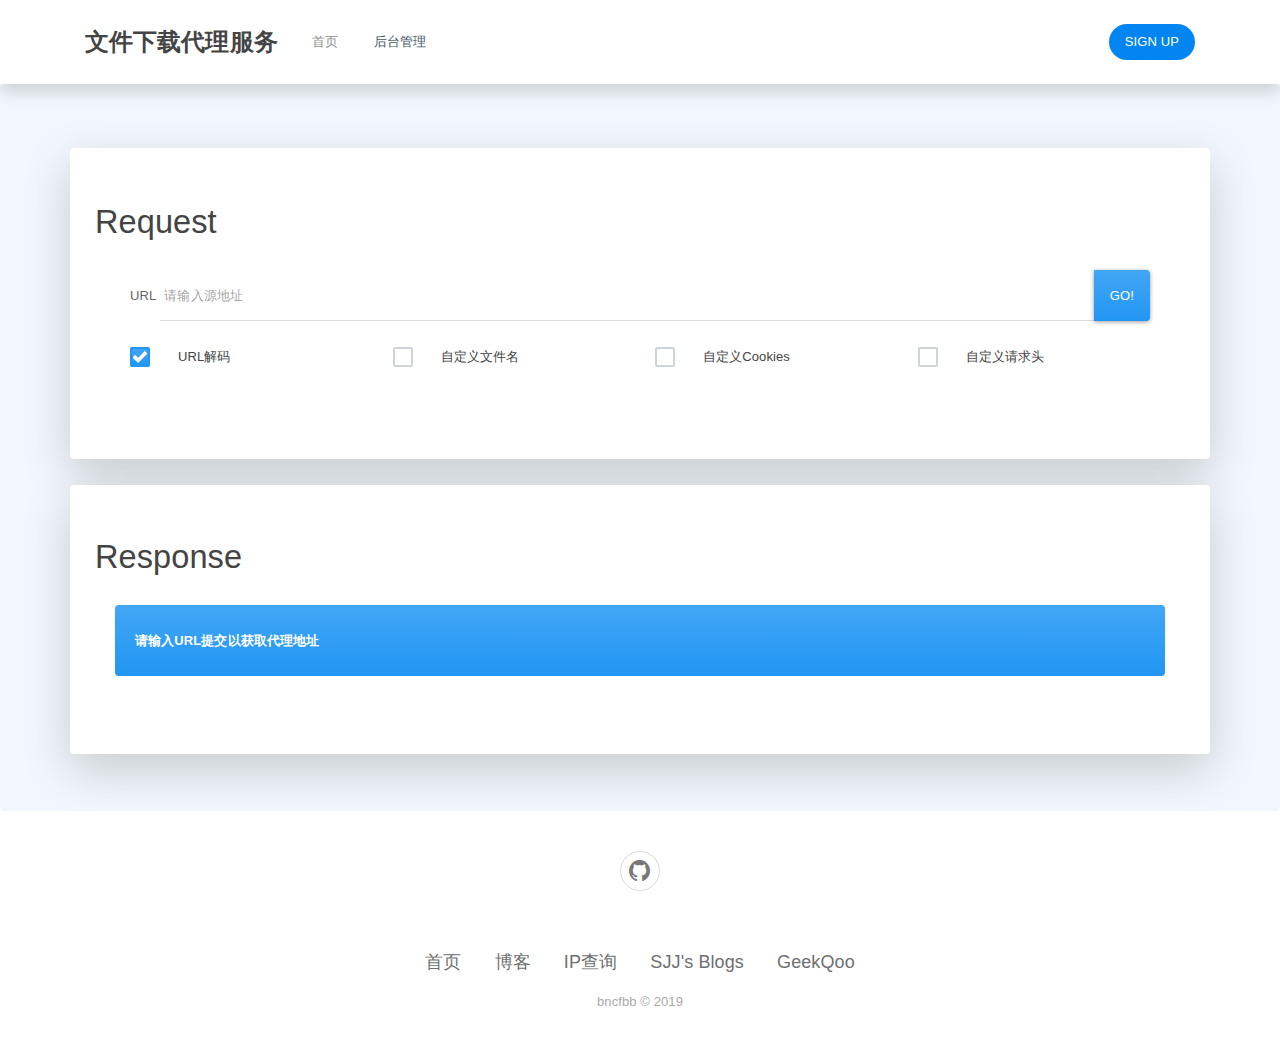
==== commit 94b179aa: "change new UI" ====
--- a/www/index.html
+++ b/www/index.html
@@ -91,9 +91,10 @@
             </div>
             <ul class="list-inline">
                 <li class="list-inline-item"><a href="/">首页</a></li>
-                <li class="list-inline-item"><a href="#">博客</a></li>
-                <li class="list-inline-item"><a href="#">IP查询</a></li>
-                <li class="list-inline-item"><a href="#">SJJ's Blogs</a></li>
+                <li class="list-inline-item"><a href="https://www.x2code.cn">博客</a></li>
+                <li class="list-inline-item"><a href="https://www.c4code.cn">IP查询</a></li>
+                <li class="list-inline-item"><a href="https://iqoo.moe">SJJ's Blogs</a></li>
+                <li class="list-inline-item"><a href="https://www.acg.app">GeekQoo</a></li>
             </ul>
             <p class="copyright">bncfbb © 2019</p>
         </footer>
--- a/www/assets/css/fonts.css
+++ b/www/assets/css/fonts.css
@@ -3,222 +3,222 @@
   font-family: 'Roboto';
   font-style: normal;
   font-weight: 300;
-  src: local('Roboto Light'), local('Roboto-Light'), url(/assets/fonts/KFOlCnqEu92Fr1MmSU5fCRc4EsA.woff2) format('woff2');
-  unicode-range: U+0460-052F, U+1C80-1C88, U+20B4, U+2DE0-2DFF, U+A640-A69F, U+FE2E-FE2F;
-}
-/* cyrillic */
-@font-face {
-  font-family: 'Roboto';
-  font-style: normal;
-  font-weight: 300;
-  src: local('Roboto Light'), local('Roboto-Light'), url(/assets/fonts/KFOlCnqEu92Fr1MmSU5fABc4EsA.woff2) format('woff2');
-  unicode-range: U+0400-045F, U+0490-0491, U+04B0-04B1, U+2116;
-}
-/* greek-ext */
-@font-face {
-  font-family: 'Roboto';
-  font-style: normal;
-  font-weight: 300;
-  src: local('Roboto Light'), local('Roboto-Light'), url(/assets/fonts/KFOlCnqEu92Fr1MmSU5fCBc4EsA.woff2) format('woff2');
-  unicode-range: U+1F00-1FFF;
-}
-/* greek */
-@font-face {
-  font-family: 'Roboto';
-  font-style: normal;
-  font-weight: 300;
-  src: local('Roboto Light'), local('Roboto-Light'), url(/assets/fonts/KFOlCnqEu92Fr1MmSU5fBxc4EsA.woff2) format('woff2');
-  unicode-range: U+0370-03FF;
-}
-/* vietnamese */
-@font-face {
-  font-family: 'Roboto';
-  font-style: normal;
-  font-weight: 300;
-  src: local('Roboto Light'), local('Roboto-Light'), url(/assets/fonts/KFOlCnqEu92Fr1MmSU5fCxc4EsA.woff2) format('woff2');
-  unicode-range: U+0102-0103, U+0110-0111, U+1EA0-1EF9, U+20AB;
-}
-/* latin-ext */
-@font-face {
-  font-family: 'Roboto';
-  font-style: normal;
-  font-weight: 300;
-  src: local('Roboto Light'), local('Roboto-Light'), url(/assets/fonts/KFOlCnqEu92Fr1MmSU5fChc4EsA.woff2) format('woff2');
-  unicode-range: U+0100-024F, U+0259, U+1E00-1EFF, U+2020, U+20A0-20AB, U+20AD-20CF, U+2113, U+2C60-2C7F, U+A720-A7FF;
-}
-/* latin */
-@font-face {
-  font-family: 'Roboto';
-  font-style: normal;
-  font-weight: 300;
-  src: local('Roboto Light'), local('Roboto-Light'), url(/assets/fonts/KFOlCnqEu92Fr1MmSU5fBBc4.woff2) format('woff2');
-  unicode-range: U+0000-00FF, U+0131, U+0152-0153, U+02BB-02BC, U+02C6, U+02DA, U+02DC, U+2000-206F, U+2074, U+20AC, U+2122, U+2191, U+2193, U+2212, U+2215, U+FEFF, U+FFFD;
-}
-/* cyrillic-ext */
-@font-face {
-  font-family: 'Roboto';
-  font-style: normal;
-  font-weight: 400;
-  src: local('Roboto'), local('Roboto-Regular'), url(/assets/fonts/KFOmCnqEu92Fr1Mu72xKOzY.woff2) format('woff2');
-  unicode-range: U+0460-052F, U+1C80-1C88, U+20B4, U+2DE0-2DFF, U+A640-A69F, U+FE2E-FE2F;
-}
-/* cyrillic */
-@font-face {
-  font-family: 'Roboto';
-  font-style: normal;
-  font-weight: 400;
-  src: local('Roboto'), local('Roboto-Regular'), url(/assets/fonts/KFOmCnqEu92Fr1Mu5mxKOzY.woff2) format('woff2');
-  unicode-range: U+0400-045F, U+0490-0491, U+04B0-04B1, U+2116;
-}
-/* greek-ext */
-@font-face {
-  font-family: 'Roboto';
-  font-style: normal;
-  font-weight: 400;
-  src: local('Roboto'), local('Roboto-Regular'), url(/assets/fonts/KFOmCnqEu92Fr1Mu7mxKOzY.woff2) format('woff2');
-  unicode-range: U+1F00-1FFF;
-}
-/* greek */
-@font-face {
-  font-family: 'Roboto';
-  font-style: normal;
-  font-weight: 400;
-  src: local('Roboto'), local('Roboto-Regular'), url(/assets/fonts/KFOmCnqEu92Fr1Mu4WxKOzY.woff2) format('woff2');
-  unicode-range: U+0370-03FF;
-}
-/* vietnamese */
-@font-face {
-  font-family: 'Roboto';
-  font-style: normal;
-  font-weight: 400;
-  src: local('Roboto'), local('Roboto-Regular'), url(/assets/fonts/KFOmCnqEu92Fr1Mu7WxKOzY.woff2) format('woff2');
-  unicode-range: U+0102-0103, U+0110-0111, U+1EA0-1EF9, U+20AB;
-}
-/* latin-ext */
-@font-face {
-  font-family: 'Roboto';
-  font-style: normal;
-  font-weight: 400;
-  src: local('Roboto'), local('Roboto-Regular'), url(/assets/fonts/KFOmCnqEu92Fr1Mu7GxKOzY.woff2) format('woff2');
-  unicode-range: U+0100-024F, U+0259, U+1E00-1EFF, U+2020, U+20A0-20AB, U+20AD-20CF, U+2113, U+2C60-2C7F, U+A720-A7FF;
-}
-/* latin */
-@font-face {
-  font-family: 'Roboto';
-  font-style: normal;
-  font-weight: 400;
-  src: local('Roboto'), local('Roboto-Regular'), url(/assets/fonts/KFOmCnqEu92Fr1Mu4mxK.woff2) format('woff2');
-  unicode-range: U+0000-00FF, U+0131, U+0152-0153, U+02BB-02BC, U+02C6, U+02DA, U+02DC, U+2000-206F, U+2074, U+20AC, U+2122, U+2191, U+2193, U+2212, U+2215, U+FEFF, U+FFFD;
-}
-/* cyrillic-ext */
-@font-face {
-  font-family: 'Roboto';
-  font-style: normal;
-  font-weight: 500;
-  src: local('Roboto Medium'), local('Roboto-Medium'), url(/assets/fonts/KFOlCnqEu92Fr1MmEU9fCRc4EsA.woff2) format('woff2');
-  unicode-range: U+0460-052F, U+1C80-1C88, U+20B4, U+2DE0-2DFF, U+A640-A69F, U+FE2E-FE2F;
-}
-/* cyrillic */
-@font-face {
-  font-family: 'Roboto';
-  font-style: normal;
-  font-weight: 500;
-  src: local('Roboto Medium'), local('Roboto-Medium'), url(/assets/fonts/KFOlCnqEu92Fr1MmEU9fABc4EsA.woff2) format('woff2');
-  unicode-range: U+0400-045F, U+0490-0491, U+04B0-04B1, U+2116;
-}
-/* greek-ext */
-@font-face {
-  font-family: 'Roboto';
-  font-style: normal;
-  font-weight: 500;
-  src: local('Roboto Medium'), local('Roboto-Medium'), url(/assets/fonts/KFOlCnqEu92Fr1MmEU9fCBc4EsA.woff2) format('woff2');
-  unicode-range: U+1F00-1FFF;
-}
-/* greek */
-@font-face {
-  font-family: 'Roboto';
-  font-style: normal;
-  font-weight: 500;
-  src: local('Roboto Medium'), local('Roboto-Medium'), url(/assets/fonts/KFOlCnqEu92Fr1MmEU9fBxc4EsA.woff2) format('woff2');
-  unicode-range: U+0370-03FF;
-}
-/* vietnamese */
-@font-face {
-  font-family: 'Roboto';
-  font-style: normal;
-  font-weight: 500;
-  src: local('Roboto Medium'), local('Roboto-Medium'), url(/assets/fonts/KFOlCnqEu92Fr1MmEU9fCxc4EsA.woff2) format('woff2');
-  unicode-range: U+0102-0103, U+0110-0111, U+1EA0-1EF9, U+20AB;
-}
-/* latin-ext */
-@font-face {
-  font-family: 'Roboto';
-  font-style: normal;
-  font-weight: 500;
-  src: local('Roboto Medium'), local('Roboto-Medium'), url(/assets/fonts/KFOlCnqEu92Fr1MmEU9fChc4EsA.woff2) format('woff2');
-  unicode-range: U+0100-024F, U+0259, U+1E00-1EFF, U+2020, U+20A0-20AB, U+20AD-20CF, U+2113, U+2C60-2C7F, U+A720-A7FF;
-}
-/* latin */
-@font-face {
-  font-family: 'Roboto';
-  font-style: normal;
-  font-weight: 500;
-  src: local('Roboto Medium'), local('Roboto-Medium'), url(/assets/fonts/KFOlCnqEu92Fr1MmEU9fBBc4.woff2) format('woff2');
-  unicode-range: U+0000-00FF, U+0131, U+0152-0153, U+02BB-02BC, U+02C6, U+02DA, U+02DC, U+2000-206F, U+2074, U+20AC, U+2122, U+2191, U+2193, U+2212, U+2215, U+FEFF, U+FFFD;
-}
-/* cyrillic-ext */
-@font-face {
-  font-family: 'Roboto';
-  font-style: normal;
-  font-weight: 700;
-  src: local('Roboto Bold'), local('Roboto-Bold'), url(/assets/fonts/KFOlCnqEu92Fr1MmWUlfCRc4EsA.woff2) format('woff2');
-  unicode-range: U+0460-052F, U+1C80-1C88, U+20B4, U+2DE0-2DFF, U+A640-A69F, U+FE2E-FE2F;
-}
-/* cyrillic */
-@font-face {
-  font-family: 'Roboto';
-  font-style: normal;
-  font-weight: 700;
-  src: local('Roboto Bold'), local('Roboto-Bold'), url(/assets/fonts/KFOlCnqEu92Fr1MmWUlfABc4EsA.woff2) format('woff2');
-  unicode-range: U+0400-045F, U+0490-0491, U+04B0-04B1, U+2116;
-}
-/* greek-ext */
-@font-face {
-  font-family: 'Roboto';
-  font-style: normal;
-  font-weight: 700;
-  src: local('Roboto Bold'), local('Roboto-Bold'), url(/assets/fonts/KFOlCnqEu92Fr1MmWUlfCBc4EsA.woff2) format('woff2');
-  unicode-range: U+1F00-1FFF;
-}
-/* greek */
-@font-face {
-  font-family: 'Roboto';
-  font-style: normal;
-  font-weight: 700;
-  src: local('Roboto Bold'), local('Roboto-Bold'), url(/assets/fonts/KFOlCnqEu92Fr1MmWUlfBxc4EsA.woff2) format('woff2');
-  unicode-range: U+0370-03FF;
-}
-/* vietnamese */
-@font-face {
-  font-family: 'Roboto';
-  font-style: normal;
-  font-weight: 700;
-  src: local('Roboto Bold'), local('Roboto-Bold'), url(/assets/fonts/KFOlCnqEu92Fr1MmWUlfCxc4EsA.woff2) format('woff2');
-  unicode-range: U+0102-0103, U+0110-0111, U+1EA0-1EF9, U+20AB;
-}
-/* latin-ext */
-@font-face {
-  font-family: 'Roboto';
-  font-style: normal;
-  font-weight: 700;
-  src: local('Roboto Bold'), local('Roboto-Bold'), url(/assets/fonts/KFOlCnqEu92Fr1MmWUlfChc4EsA.woff2) format('woff2');
-  unicode-range: U+0100-024F, U+0259, U+1E00-1EFF, U+2020, U+20A0-20AB, U+20AD-20CF, U+2113, U+2C60-2C7F, U+A720-A7FF;
-}
-/* latin */
-@font-face {
-  font-family: 'Roboto';
-  font-style: normal;
-  font-weight: 700;
-  src: local('Roboto Bold'), local('Roboto-Bold'), url(/assets/fonts/KFOlCnqEu92Fr1MmWUlfBBc4.woff2) format('woff2');
-  unicode-range: U+0000-00FF, U+0131, U+0152-0153, U+02BB-02BC, U+02C6, U+02DA, U+02DC, U+2000-206F, U+2074, U+20AC, U+2122, U+2191, U+2193, U+2212, U+2215, U+FEFF, U+FFFD;
-}
+  src: local('Roboto Light'), local('Roboto-Light'), url(https://fonts.gstatic.com/s/roboto/v20/KFOlCnqEu92Fr1MmSU5fCRc4EsA.woff2) format('woff2');
+  unicode-range: U+0460-052F, U+1C80-1C88, U+20B4, U+2DE0-2DFF, U+A640-A69F, U+FE2E-FE2F;
+}
+/* cyrillic */
+@font-face {
+  font-family: 'Roboto';
+  font-style: normal;
+  font-weight: 300;
+  src: local('Roboto Light'), local('Roboto-Light'), url(https://fonts.gstatic.com/s/roboto/v20/KFOlCnqEu92Fr1MmSU5fABc4EsA.woff2) format('woff2');
+  unicode-range: U+0400-045F, U+0490-0491, U+04B0-04B1, U+2116;
+}
+/* greek-ext */
+@font-face {
+  font-family: 'Roboto';
+  font-style: normal;
+  font-weight: 300;
+  src: local('Roboto Light'), local('Roboto-Light'), url(https://fonts.gstatic.com/s/roboto/v20/KFOlCnqEu92Fr1MmSU5fCBc4EsA.woff2) format('woff2');
+  unicode-range: U+1F00-1FFF;
+}
+/* greek */
+@font-face {
+  font-family: 'Roboto';
+  font-style: normal;
+  font-weight: 300;
+  src: local('Roboto Light'), local('Roboto-Light'), url(https://fonts.gstatic.com/s/roboto/v20/KFOlCnqEu92Fr1MmSU5fBxc4EsA.woff2) format('woff2');
+  unicode-range: U+0370-03FF;
+}
+/* vietnamese */
+@font-face {
+  font-family: 'Roboto';
+  font-style: normal;
+  font-weight: 300;
+  src: local('Roboto Light'), local('Roboto-Light'), url(https://fonts.gstatic.com/s/roboto/v20/KFOlCnqEu92Fr1MmSU5fCxc4EsA.woff2) format('woff2');
+  unicode-range: U+0102-0103, U+0110-0111, U+1EA0-1EF9, U+20AB;
+}
+/* latin-ext */
+@font-face {
+  font-family: 'Roboto';
+  font-style: normal;
+  font-weight: 300;
+  src: local('Roboto Light'), local('Roboto-Light'), url(https://fonts.gstatic.com/s/roboto/v20/KFOlCnqEu92Fr1MmSU5fChc4EsA.woff2) format('woff2');
+  unicode-range: U+0100-024F, U+0259, U+1E00-1EFF, U+2020, U+20A0-20AB, U+20AD-20CF, U+2113, U+2C60-2C7F, U+A720-A7FF;
+}
+/* latin */
+@font-face {
+  font-family: 'Roboto';
+  font-style: normal;
+  font-weight: 300;
+  src: local('Roboto Light'), local('Roboto-Light'), url(https://fonts.gstatic.com/s/roboto/v20/KFOlCnqEu92Fr1MmSU5fBBc4.woff2) format('woff2');
+  unicode-range: U+0000-00FF, U+0131, U+0152-0153, U+02BB-02BC, U+02C6, U+02DA, U+02DC, U+2000-206F, U+2074, U+20AC, U+2122, U+2191, U+2193, U+2212, U+2215, U+FEFF, U+FFFD;
+}
+/* cyrillic-ext */
+@font-face {
+  font-family: 'Roboto';
+  font-style: normal;
+  font-weight: 400;
+  src: local('Roboto'), local('Roboto-Regular'), url(https://fonts.gstatic.com/s/roboto/v20/KFOmCnqEu92Fr1Mu72xKOzY.woff2) format('woff2');
+  unicode-range: U+0460-052F, U+1C80-1C88, U+20B4, U+2DE0-2DFF, U+A640-A69F, U+FE2E-FE2F;
+}
+/* cyrillic */
+@font-face {
+  font-family: 'Roboto';
+  font-style: normal;
+  font-weight: 400;
+  src: local('Roboto'), local('Roboto-Regular'), url(https://fonts.gstatic.com/s/roboto/v20/KFOmCnqEu92Fr1Mu5mxKOzY.woff2) format('woff2');
+  unicode-range: U+0400-045F, U+0490-0491, U+04B0-04B1, U+2116;
+}
+/* greek-ext */
+@font-face {
+  font-family: 'Roboto';
+  font-style: normal;
+  font-weight: 400;
+  src: local('Roboto'), local('Roboto-Regular'), url(https://fonts.gstatic.com/s/roboto/v20/KFOmCnqEu92Fr1Mu7mxKOzY.woff2) format('woff2');
+  unicode-range: U+1F00-1FFF;
+}
+/* greek */
+@font-face {
+  font-family: 'Roboto';
+  font-style: normal;
+  font-weight: 400;
+  src: local('Roboto'), local('Roboto-Regular'), url(https://fonts.gstatic.com/s/roboto/v20/KFOmCnqEu92Fr1Mu4WxKOzY.woff2) format('woff2');
+  unicode-range: U+0370-03FF;
+}
+/* vietnamese */
+@font-face {
+  font-family: 'Roboto';
+  font-style: normal;
+  font-weight: 400;
+  src: local('Roboto'), local('Roboto-Regular'), url(https://fonts.gstatic.com/s/roboto/v20/KFOmCnqEu92Fr1Mu7WxKOzY.woff2) format('woff2');
+  unicode-range: U+0102-0103, U+0110-0111, U+1EA0-1EF9, U+20AB;
+}
+/* latin-ext */
+@font-face {
+  font-family: 'Roboto';
+  font-style: normal;
+  font-weight: 400;
+  src: local('Roboto'), local('Roboto-Regular'), url(https://fonts.gstatic.com/s/roboto/v20/KFOmCnqEu92Fr1Mu7GxKOzY.woff2) format('woff2');
+  unicode-range: U+0100-024F, U+0259, U+1E00-1EFF, U+2020, U+20A0-20AB, U+20AD-20CF, U+2113, U+2C60-2C7F, U+A720-A7FF;
+}
+/* latin */
+@font-face {
+  font-family: 'Roboto';
+  font-style: normal;
+  font-weight: 400;
+  src: local('Roboto'), local('Roboto-Regular'), url(https://fonts.gstatic.com/s/roboto/v20/KFOmCnqEu92Fr1Mu4mxK.woff2) format('woff2');
+  unicode-range: U+0000-00FF, U+0131, U+0152-0153, U+02BB-02BC, U+02C6, U+02DA, U+02DC, U+2000-206F, U+2074, U+20AC, U+2122, U+2191, U+2193, U+2212, U+2215, U+FEFF, U+FFFD;
+}
+/* cyrillic-ext */
+@font-face {
+  font-family: 'Roboto';
+  font-style: normal;
+  font-weight: 500;
+  src: local('Roboto Medium'), local('Roboto-Medium'), url(https://fonts.gstatic.com/s/roboto/v20/KFOlCnqEu92Fr1MmEU9fCRc4EsA.woff2) format('woff2');
+  unicode-range: U+0460-052F, U+1C80-1C88, U+20B4, U+2DE0-2DFF, U+A640-A69F, U+FE2E-FE2F;
+}
+/* cyrillic */
+@font-face {
+  font-family: 'Roboto';
+  font-style: normal;
+  font-weight: 500;
+  src: local('Roboto Medium'), local('Roboto-Medium'), url(https://fonts.gstatic.com/s/roboto/v20/KFOlCnqEu92Fr1MmEU9fABc4EsA.woff2) format('woff2');
+  unicode-range: U+0400-045F, U+0490-0491, U+04B0-04B1, U+2116;
+}
+/* greek-ext */
+@font-face {
+  font-family: 'Roboto';
+  font-style: normal;
+  font-weight: 500;
+  src: local('Roboto Medium'), local('Roboto-Medium'), url(https://fonts.gstatic.com/s/roboto/v20/KFOlCnqEu92Fr1MmEU9fCBc4EsA.woff2) format('woff2');
+  unicode-range: U+1F00-1FFF;
+}
+/* greek */
+@font-face {
+  font-family: 'Roboto';
+  font-style: normal;
+  font-weight: 500;
+  src: local('Roboto Medium'), local('Roboto-Medium'), url(https://fonts.gstatic.com/s/roboto/v20/KFOlCnqEu92Fr1MmEU9fBxc4EsA.woff2) format('woff2');
+  unicode-range: U+0370-03FF;
+}
+/* vietnamese */
+@font-face {
+  font-family: 'Roboto';
+  font-style: normal;
+  font-weight: 500;
+  src: local('Roboto Medium'), local('Roboto-Medium'), url(https://fonts.gstatic.com/s/roboto/v20/KFOlCnqEu92Fr1MmEU9fCxc4EsA.woff2) format('woff2');
+  unicode-range: U+0102-0103, U+0110-0111, U+1EA0-1EF9, U+20AB;
+}
+/* latin-ext */
+@font-face {
+  font-family: 'Roboto';
+  font-style: normal;
+  font-weight: 500;
+  src: local('Roboto Medium'), local('Roboto-Medium'), url(https://fonts.gstatic.com/s/roboto/v20/KFOlCnqEu92Fr1MmEU9fChc4EsA.woff2) format('woff2');
+  unicode-range: U+0100-024F, U+0259, U+1E00-1EFF, U+2020, U+20A0-20AB, U+20AD-20CF, U+2113, U+2C60-2C7F, U+A720-A7FF;
+}
+/* latin */
+@font-face {
+  font-family: 'Roboto';
+  font-style: normal;
+  font-weight: 500;
+  src: local('Roboto Medium'), local('Roboto-Medium'), url(https://fonts.gstatic.com/s/roboto/v20/KFOlCnqEu92Fr1MmEU9fBBc4.woff2) format('woff2');
+  unicode-range: U+0000-00FF, U+0131, U+0152-0153, U+02BB-02BC, U+02C6, U+02DA, U+02DC, U+2000-206F, U+2074, U+20AC, U+2122, U+2191, U+2193, U+2212, U+2215, U+FEFF, U+FFFD;
+}
+/* cyrillic-ext */
+@font-face {
+  font-family: 'Roboto';
+  font-style: normal;
+  font-weight: 700;
+  src: local('Roboto Bold'), local('Roboto-Bold'), url(https://fonts.gstatic.com/s/roboto/v20/KFOlCnqEu92Fr1MmWUlfCRc4EsA.woff2) format('woff2');
+  unicode-range: U+0460-052F, U+1C80-1C88, U+20B4, U+2DE0-2DFF, U+A640-A69F, U+FE2E-FE2F;
+}
+/* cyrillic */
+@font-face {
+  font-family: 'Roboto';
+  font-style: normal;
+  font-weight: 700;
+  src: local('Roboto Bold'), local('Roboto-Bold'), url(https://fonts.gstatic.com/s/roboto/v20/KFOlCnqEu92Fr1MmWUlfABc4EsA.woff2) format('woff2');
+  unicode-range: U+0400-045F, U+0490-0491, U+04B0-04B1, U+2116;
+}
+/* greek-ext */
+@font-face {
+  font-family: 'Roboto';
+  font-style: normal;
+  font-weight: 700;
+  src: local('Roboto Bold'), local('Roboto-Bold'), url(https://fonts.gstatic.com/s/roboto/v20/KFOlCnqEu92Fr1MmWUlfCBc4EsA.woff2) format('woff2');
+  unicode-range: U+1F00-1FFF;
+}
+/* greek */
+@font-face {
+  font-family: 'Roboto';
+  font-style: normal;
+  font-weight: 700;
+  src: local('Roboto Bold'), local('Roboto-Bold'), url(https://fonts.gstatic.com/s/roboto/v20/KFOlCnqEu92Fr1MmWUlfBxc4EsA.woff2) format('woff2');
+  unicode-range: U+0370-03FF;
+}
+/* vietnamese */
+@font-face {
+  font-family: 'Roboto';
+  font-style: normal;
+  font-weight: 700;
+  src: local('Roboto Bold'), local('Roboto-Bold'), url(https://fonts.gstatic.com/s/roboto/v20/KFOlCnqEu92Fr1MmWUlfCxc4EsA.woff2) format('woff2');
+  unicode-range: U+0102-0103, U+0110-0111, U+1EA0-1EF9, U+20AB;
+}
+/* latin-ext */
+@font-face {
+  font-family: 'Roboto';
+  font-style: normal;
+  font-weight: 700;
+  src: local('Roboto Bold'), local('Roboto-Bold'), url(https://fonts.gstatic.com/s/roboto/v20/KFOlCnqEu92Fr1MmWUlfChc4EsA.woff2) format('woff2');
+  unicode-range: U+0100-024F, U+0259, U+1E00-1EFF, U+2020, U+20A0-20AB, U+20AD-20CF, U+2113, U+2C60-2C7F, U+A720-A7FF;
+}
+/* latin */
+@font-face {
+  font-family: 'Roboto';
+  font-style: normal;
+  font-weight: 700;
+  src: local('Roboto Bold'), local('Roboto-Bold'), url(https://fonts.gstatic.com/s/roboto/v20/KFOlCnqEu92Fr1MmWUlfBBc4.woff2) format('woff2');
+  unicode-range: U+0000-00FF, U+0131, U+0152-0153, U+02BB-02BC, U+02C6, U+02DA, U+02DC, U+2000-206F, U+2074, U+20AC, U+2122, U+2191, U+2193, U+2212, U+2215, U+FEFF, U+FFFD;
+}